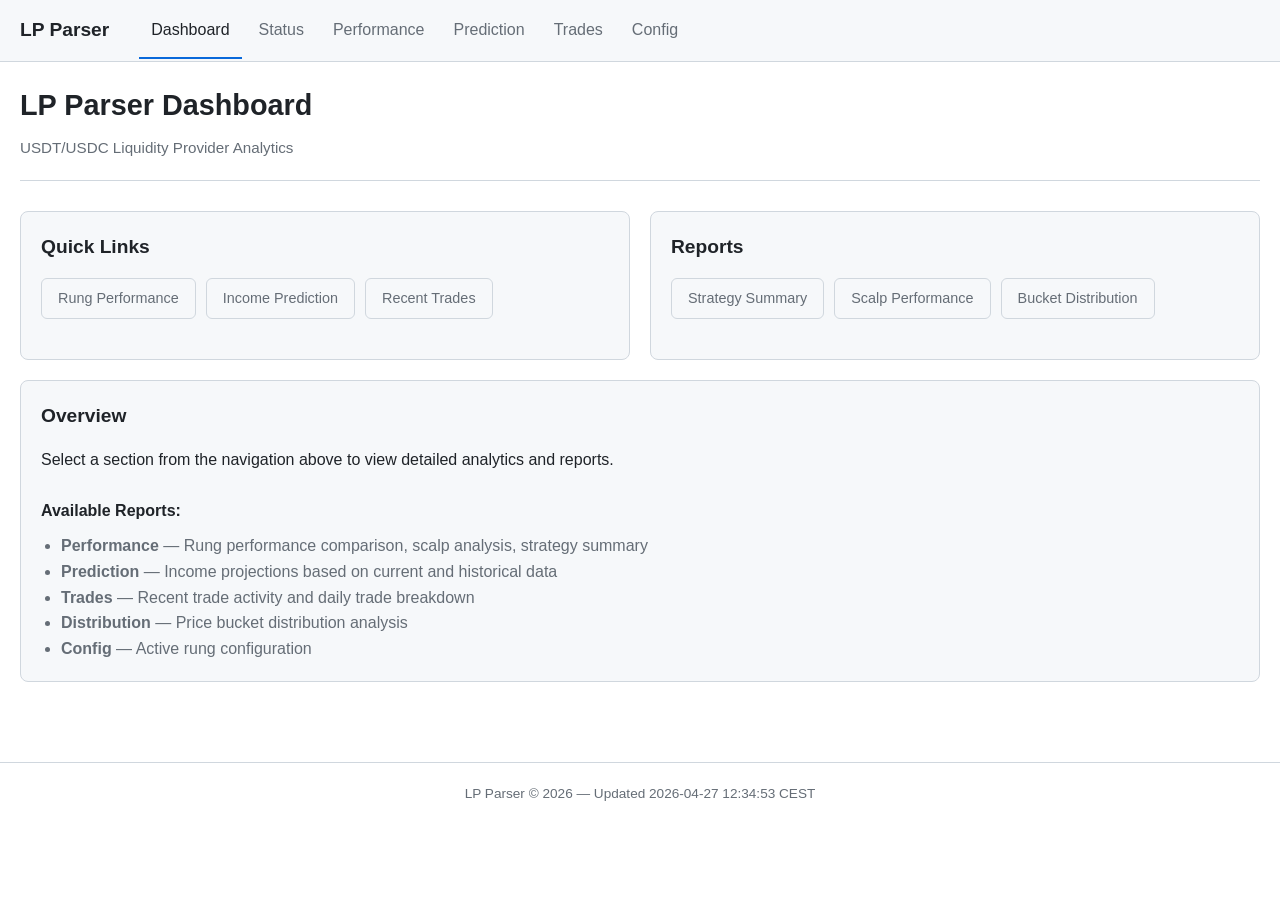
==== docs/index.html @ 60ecef34 "Trade update 2026-04-27 12:34:53" ====
<!DOCTYPE html>
<html lang="en">
<head>
  <meta charset="UTF-8">
  <meta name="viewport" content="width=device-width, initial-scale=1.0">
  <title>LP Parser Dashboard</title>
  <link rel="stylesheet" href="css/style.css">
  <link rel="stylesheet" href="https://cdn.datatables.net/1.13.7/css/jquery.dataTables.min.css">
</head>
<body>
  <nav>
    <div class="nav-container">
      <a href="index.html" class="logo">LP Parser</a>
      <ul class="nav-links">
        <li><a href="index.html">Dashboard</a></li>
        <li><a href="status.html">Status</a></li>
        <li><a href="performance.html">Performance</a></li>
        <li><a href="prediction.html">Prediction</a></li>
        <li><a href="trades.html">Trades</a></li>
        <li><a href="config.html">Config</a></li>
      </ul>
    </div>
  </nav>

  <div class="container">
    <div class="page-header">
      <h1>LP Parser Dashboard</h1>
      <p class="subtitle">USDT/USDC Liquidity Provider Analytics</p>
    </div>

    <div class="grid grid-2">
      <div class="card">
        <h2>Quick Links</h2>
        <div class="sub-nav">
          <a href="performance.html">Rung Performance</a>
          <a href="prediction.html">Income Prediction</a>
          <a href="trades.html">Recent Trades</a>
        </div>
      </div>

      <div class="card">
        <h2>Reports</h2>
        <div class="sub-nav">
          <a href="performance.html#strategy">Strategy Summary</a>
          <a href="performance.html#scalp">Scalp Performance</a>
          <a href="trades.html#distribution">Bucket Distribution</a>
        </div>
      </div>
    </div>

    <div class="card">
      <h2>Overview</h2>
      <p>Select a section from the navigation above to view detailed analytics and reports.</p>
      <br>
      <p><strong>Available Reports:</strong></p>
      <ul style="margin-left: 20px; margin-top: 10px; color: var(--text-secondary);">
        <li><strong>Performance</strong> — Rung performance comparison, scalp analysis, strategy summary</li>
        <li><strong>Prediction</strong> — Income projections based on current and historical data</li>
        <li><strong>Trades</strong> — Recent trade activity and daily trade breakdown</li>
        <li><strong>Distribution</strong> — Price bucket distribution analysis</li>
        <li><strong>Config</strong> — Active rung configuration</li>
      </ul>
    </div>
  </div>

  <footer>LP Parser &copy; 2026 &mdash; Updated 2026-04-27 12:34:53 CEST</footer>

  <script src="https://code.jquery.com/jquery-3.7.1.min.js"></script>
  <script src="https://cdn.datatables.net/1.13.7/js/jquery.dataTables.min.js"></script>
  <script src="js/main.js"></script>
</body>
</html>
---- docs/css/style.css ----
/* Light mode (default for light preference) */
:root {
  --bg-primary: #ffffff;
  --bg-secondary: #f6f8fa;
  --bg-tertiary: #eaeef2;
  --text-primary: #1f2328;
  --text-secondary: #656d76;
  --border-color: #d0d7de;
  --accent-color: #0969da;
  --accent-hover: #0550ae;
  --success-color: #1a7f37;
  --warning-color: #9a6700;
  --danger-color: #cf222e;
  --status-bar-bg: #ddf4ff;
}

/* Dark mode */
@media (prefers-color-scheme: dark) {
  :root {
    --bg-primary: #0d1117;
    --bg-secondary: #161b22;
    --bg-tertiary: #21262d;
    --text-primary: #c9d1d9;
    --text-secondary: #8b949e;
    --border-color: #30363d;
    --accent-color: #58a6ff;
    --accent-hover: #79b8ff;
    --success-color: #3fb950;
    --warning-color: #d29922;
    --danger-color: #f85149;
    --status-bar-bg: #2a3a50;
  }
}

* {
  box-sizing: border-box;
  margin: 0;
  padding: 0;
}

body {
  font-family: -apple-system, BlinkMacSystemFont, 'Segoe UI', Roboto, Oxygen, Ubuntu, sans-serif;
  background-color: var(--bg-primary);
  color: var(--text-primary);
  line-height: 1.6;
  min-height: 100vh;
}

.container {
  max-width: 1400px;
  margin: 0 auto;
  padding: 20px;
}

/* Navigation */
nav {
  background-color: var(--bg-secondary);
  border-bottom: 1px solid var(--border-color);
  padding: 0 20px;
  position: sticky;
  top: 0;
  z-index: 100;
}

nav .nav-container {
  max-width: 1400px;
  margin: 0 auto;
  display: flex;
  align-items: center;
  gap: 30px;
}

nav .logo {
  font-size: 1.2rem;
  font-weight: 600;
  color: var(--text-primary);
  text-decoration: none;
  padding: 15px 0;
}

nav .nav-links {
  display: flex;
  gap: 5px;
  list-style: none;
}

nav .nav-links a {
  color: var(--text-secondary);
  text-decoration: none;
  padding: 15px 12px;
  display: block;
  border-bottom: 2px solid transparent;
  transition: all 0.2s;
}

nav .nav-links a:hover {
  color: var(--text-primary);
}

nav .nav-links a.active {
  color: var(--text-primary);
  border-bottom-color: var(--accent-color);
}

/* Page Header */
.page-header {
  margin-bottom: 30px;
  padding-bottom: 20px;
  border-bottom: 1px solid var(--border-color);
}

.page-header h1 {
  font-size: 1.8rem;
  margin-bottom: 8px;
}

.page-header .subtitle {
  color: var(--text-secondary);
  font-size: 0.95rem;
}

/* Cards */
.card {
  background-color: var(--bg-secondary);
  border: 1px solid var(--border-color);
  border-radius: 8px;
  padding: 20px;
  margin-bottom: 20px;
}

.card.hidden {
  display: none;
}

.card h2 {
  font-size: 1.2rem;
  margin-bottom: 15px;
  color: var(--text-primary);
}

/* Tables */
.table-container {
  overflow-x: auto;
  margin-bottom: 20px;
}

table {
  width: 100%;
  border-collapse: collapse;
  font-size: 0.9rem;
}

table thead th {
  background-color: var(--bg-tertiary);
  color: var(--text-primary);
  font-weight: 600;
  text-align: left;
  padding: 12px 10px;
  border-bottom: 1px solid var(--border-color);
  white-space: nowrap;
}

table tbody td {
  padding: 10px;
  border-bottom: 1px solid var(--border-color);
  color: var(--text-secondary);
}

table tbody tr:hover {
  background-color: var(--bg-tertiary);
}

table tbody tr:hover td {
  color: var(--text-primary);
}

/* Numeric columns right-align */
table th:not(:first-child),
table td:not(:first-child),
table tfoot td:not(:first-child) {
  text-align: right !important;
}

/* Status bar (replaces Field | Value tables) */
.status-bar {
  display: flex;
  flex-wrap: wrap;
  gap: 30px;
  align-items: center;
  padding: 12px 16px;
  background-color: var(--status-bar-bg);
  border-radius: 6px;
  margin-top: 20px;
  margin-bottom: 16px;
  border: 1px solid var(--border-color);
}

.status-bar:first-child {
  margin-top: 0;
}

.status-bar-title {
  font-weight: normal;
  color: var(--text-primary);
  padding-right: 15px;
  border-right: 1px solid var(--border-color);
  margin-right: 5px;
}

.status-item {
  display: flex;
  flex-direction: column;
  gap: 2px;
}

.status-label {
  font-size: 0.75rem;
  color: var(--text-secondary);
  text-transform: uppercase;
  letter-spacing: 0.5px;
}

.status-value {
  font-size: 1rem;
  font-weight: 600;
  color: var(--text-primary);
}

/* Table footer (Total rows) */
table tfoot td {
  background-color: var(--bg-tertiary);
  font-weight: 600;
  border-top: 2px solid var(--border-color);
}


/* Section headings within cards/tables */
.card > h3,
.table-container h3 {
  font-size: 1.1rem;
  font-weight: normal;
  margin: 20px 0 12px 12px;
  padding-top: 15px;
  color: var(--text-primary);
}

.table-container h3:first-child {
  margin-top: 0;
  padding-top: 0;
  border-top: none;
}

/* Table notes/captions */
.table-note,
.table-legend {
  margin-top: 12px;
  color: var(--text-secondary);
  font-size: 0.85rem;
}

/* DataTables overrides */
.dataTables_wrapper {
  color: var(--text-secondary);
  width: 100%;
}

table.dataTable {
  width: 100% !important;
}

.dataTables_wrapper .dataTables_length,
.dataTables_wrapper .dataTables_filter,
.dataTables_wrapper .dataTables_info,
.dataTables_wrapper .dataTables_paginate {
  margin: 10px 0;
}

.dataTables_wrapper .dataTables_filter input,
.dataTables_wrapper .dataTables_length select {
  background-color: var(--bg-tertiary);
  border: 1px solid var(--border-color);
  color: var(--text-primary);
  padding: 6px 10px;
  border-radius: 4px;
  margin-left: 8px;
}

.dataTables_wrapper .dataTables_paginate .paginate_button {
  color: var(--text-secondary) !important;
  background: var(--bg-tertiary);
  border: 1px solid var(--border-color) !important;
  padding: 5px 12px;
  margin: 0 2px;
  border-radius: 4px;
  cursor: pointer;
}

.dataTables_wrapper .dataTables_paginate .paginate_button:hover {
  background: var(--bg-secondary) !important;
  color: var(--text-primary) !important;
}

.dataTables_wrapper .dataTables_paginate .paginate_button.current {
  background: var(--accent-color) !important;
  color: #fff !important;
  border-color: var(--accent-color) !important;
}

.dataTables_wrapper .dataTables_paginate .paginate_button.disabled {
  opacity: 0.5;
  cursor: not-allowed;
}

table.dataTable thead .sorting,
table.dataTable thead .sorting_asc,
table.dataTable thead .sorting_desc {
  cursor: pointer;
  position: relative;
  padding-right: 25px;
}

table.dataTable thead .sorting::after,
table.dataTable thead .sorting_asc::after,
table.dataTable thead .sorting_desc::after {
  position: absolute;
  right: 8px;
  top: 50%;
  transform: translateY(-50%);
  font-size: 0.8rem;
  opacity: 0.5;
}

table.dataTable thead .sorting::after {
  content: '⇅';
}

table.dataTable thead .sorting_asc::after {
  content: '↑';
  opacity: 1;
  color: var(--accent-color);
}

table.dataTable thead .sorting_desc::after {
  content: '↓';
  opacity: 1;
  color: var(--accent-color);
}

/* Grid layout for dashboard */
.grid {
  display: grid;
  gap: 20px;
}

.grid-2 {
  grid-template-columns: repeat(auto-fit, minmax(400px, 1fr));
}

/* Sub-navigation */
.sub-nav {
  display: flex;
  gap: 10px;
  margin-bottom: 20px;
  flex-wrap: wrap;
}

.sub-nav a {
  background-color: var(--bg-secondary);
  border: 1px solid var(--border-color);
  color: var(--text-secondary);
  padding: 8px 16px;
  border-radius: 6px;
  text-decoration: none;
  font-size: 0.9rem;
  transition: all 0.2s;
}

.sub-nav a:hover {
  background-color: var(--bg-tertiary);
  color: var(--text-primary);
}

.sub-nav a.active {
  background-color: var(--accent-color);
  border-color: var(--accent-color);
  color: #fff;
}

/* Day selector dropdown */
.day-selector {
  margin-bottom: 15px;
}

.day-selector label {
  color: var(--text-secondary);
  margin-right: 8px;
}

.date-dropdown {
  background-color: var(--bg-tertiary);
  border: 1px solid var(--border-color);
  color: var(--text-primary);
  padding: 8px 12px;
  border-radius: 4px;
  font-size: 0.9rem;
  cursor: pointer;
}

.date-dropdown:hover {
  border-color: var(--accent-color);
}

.date-dropdown:focus {
  outline: none;
  border-color: var(--accent-color);
  box-shadow: 0 0 0 2px rgba(88, 166, 255, 0.2);
}

/* Complex table headers */
.header-group {
  text-align: center !important;
  border-bottom: 1px solid var(--border-color);
  background-color: var(--bg-tertiary);
}

.rung-status-cell {
  min-width: 72px;
}

.rung-status-badges {
  display: flex;
  flex-wrap: wrap;
  justify-content: flex-end;
  gap: 4px;
}

.rung-status-badge {
  display: inline-flex;
  align-items: center;
  justify-content: center;
  min-width: 26px;
  height: 20px;
  padding: 0 5px;
  border-radius: 3px;
  font-size: 0.75rem;
  font-weight: 700;
  line-height: 1;
}

.rung-status-badge--participating {
  background-color: #3fb950;
  color: #ffffff;
}

.rung-status-badge--out-of-range {
  background-color: #f85149;
  color: #ffffff;
}

.rung-status-badge--skipped {
  background-color: #d29922;
  color: #ffffff;
}

/* Percentage bar visualization */
.pct-bar {
  display: flex;
  align-items: center;
  gap: 8px;
}

.pct-bar-fill {
  height: 12px;
  border-radius: 2px;
  min-width: 2px;
}

.pct-bar-fill.volume {
  background-color: #58a6ff;
}

.pct-bar-fill.fees {
  background-color: #3fb950;
}

.pct-bar-value {
  font-size: 0.85rem;
  min-width: 50px;
  text-align: right;
}

/* Footer */
footer {
  margin-top: 40px;
  padding: 20px;
  text-align: center;
  color: var(--text-secondary);
  font-size: 0.85rem;
  border-top: 1px solid var(--border-color);
}

/* Responsive */
@media (max-width: 768px) {
  nav .nav-container {
    flex-direction: column;
    align-items: flex-start;
    gap: 0;
  }

  nav .nav-links {
    flex-wrap: wrap;
    padding-bottom: 10px;
  }

  .grid-2 {
    grid-template-columns: 1fr;
  }
}
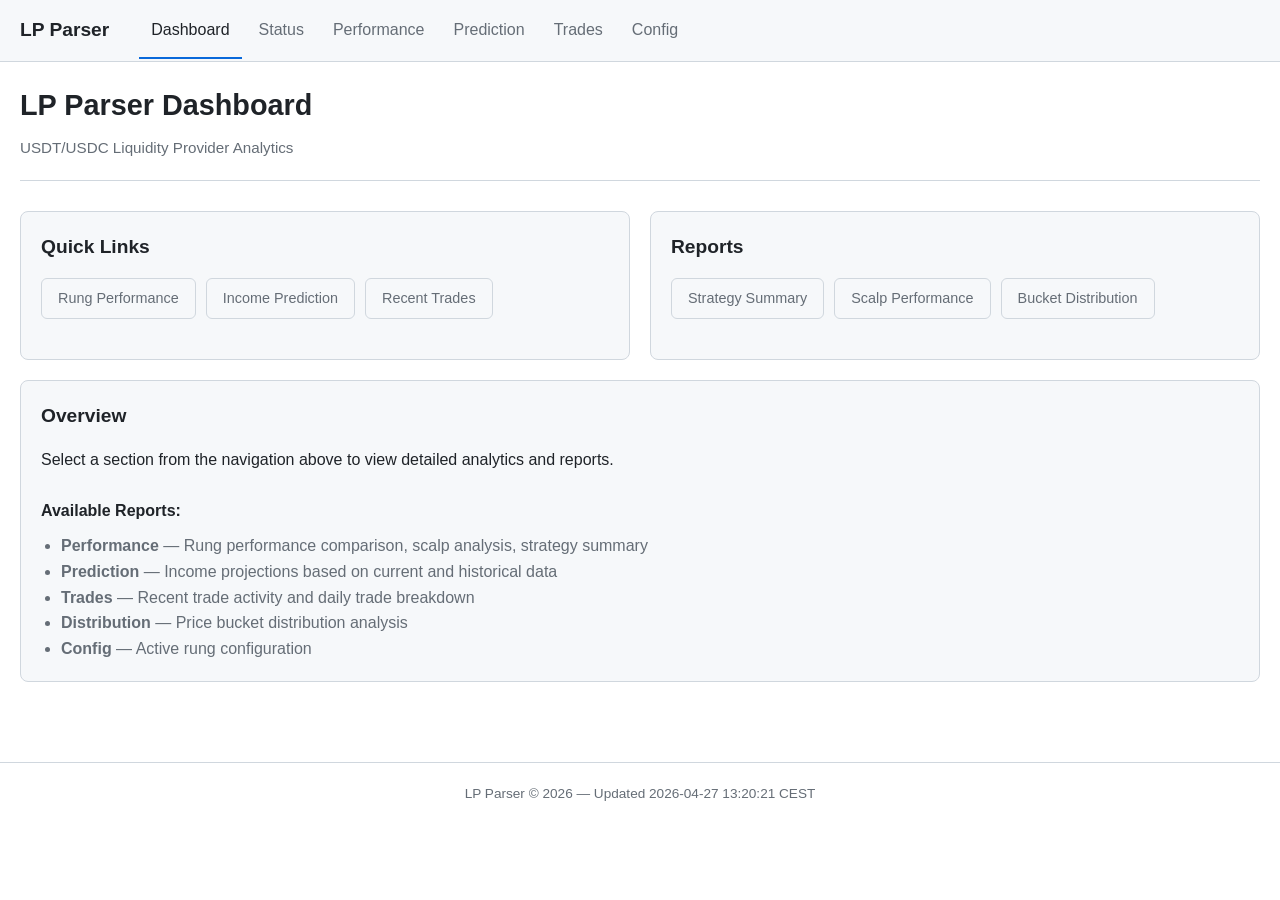
==== commit 3b56c716: "Trade update 2026-04-27 13:20:21" ====
--- a/docs/index.html
+++ b/docs/index.html
@@ -63,7 +63,7 @@
     </div>
   </div>
 
-  <footer>LP Parser &copy; 2026 &mdash; Updated 2026-04-27 12:34:53 CEST</footer>
+  <footer>LP Parser &copy; 2026 &mdash; Updated 2026-04-27 13:20:21 CEST</footer>
 
   <script src="https://code.jquery.com/jquery-3.7.1.min.js"></script>
   <script src="https://cdn.datatables.net/1.13.7/js/jquery.dataTables.min.js"></script>
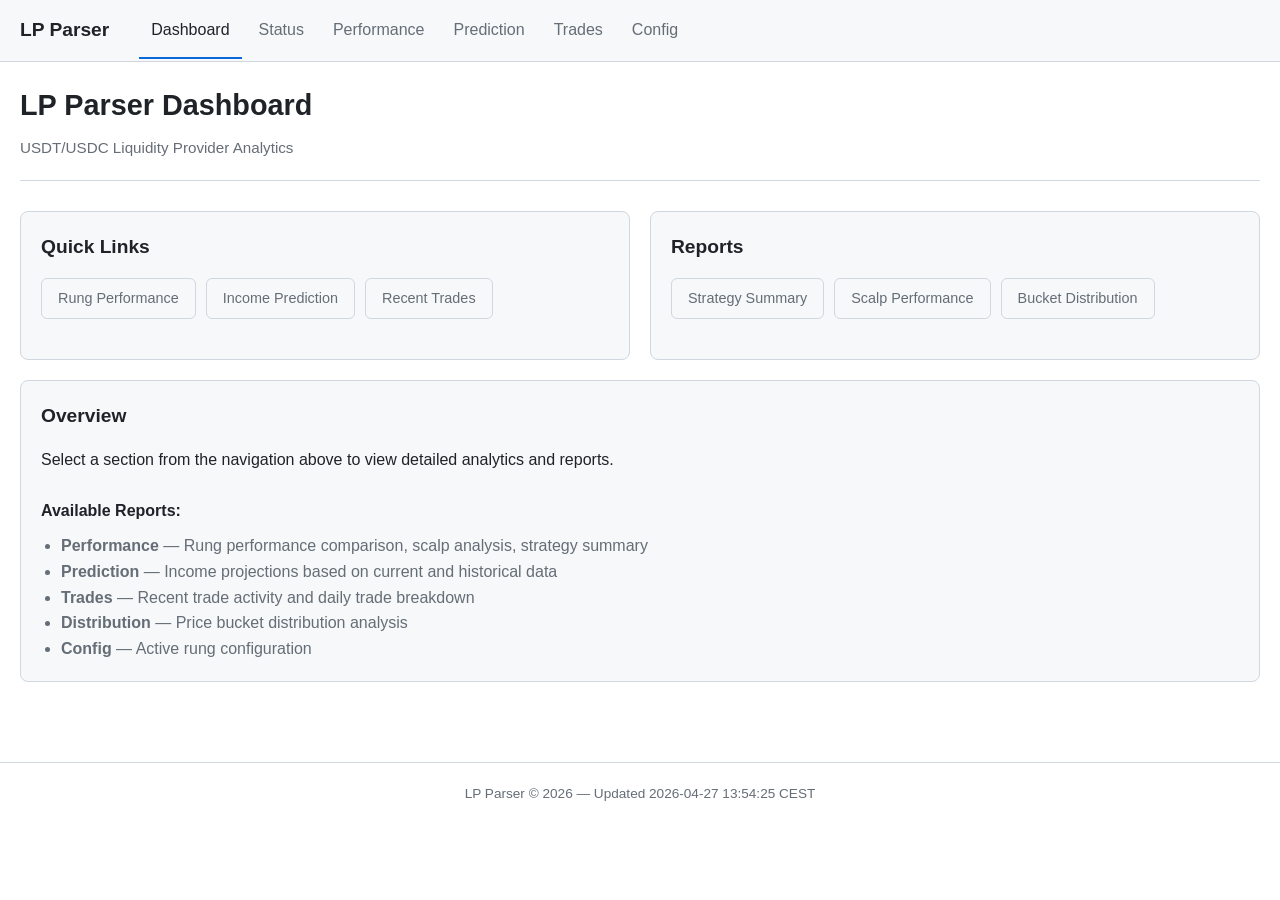
==== commit 4f723dab: "Trade update 2026-04-27 13:54:25" ====
--- a/docs/index.html
+++ b/docs/index.html
@@ -63,7 +63,7 @@
     </div>
   </div>
 
-  <footer>LP Parser &copy; 2026 &mdash; Updated 2026-04-27 13:20:21 CEST</footer>
+  <footer>LP Parser &copy; 2026 &mdash; Updated 2026-04-27 13:54:25 CEST</footer>
 
   <script src="https://code.jquery.com/jquery-3.7.1.min.js"></script>
   <script src="https://cdn.datatables.net/1.13.7/js/jquery.dataTables.min.js"></script>
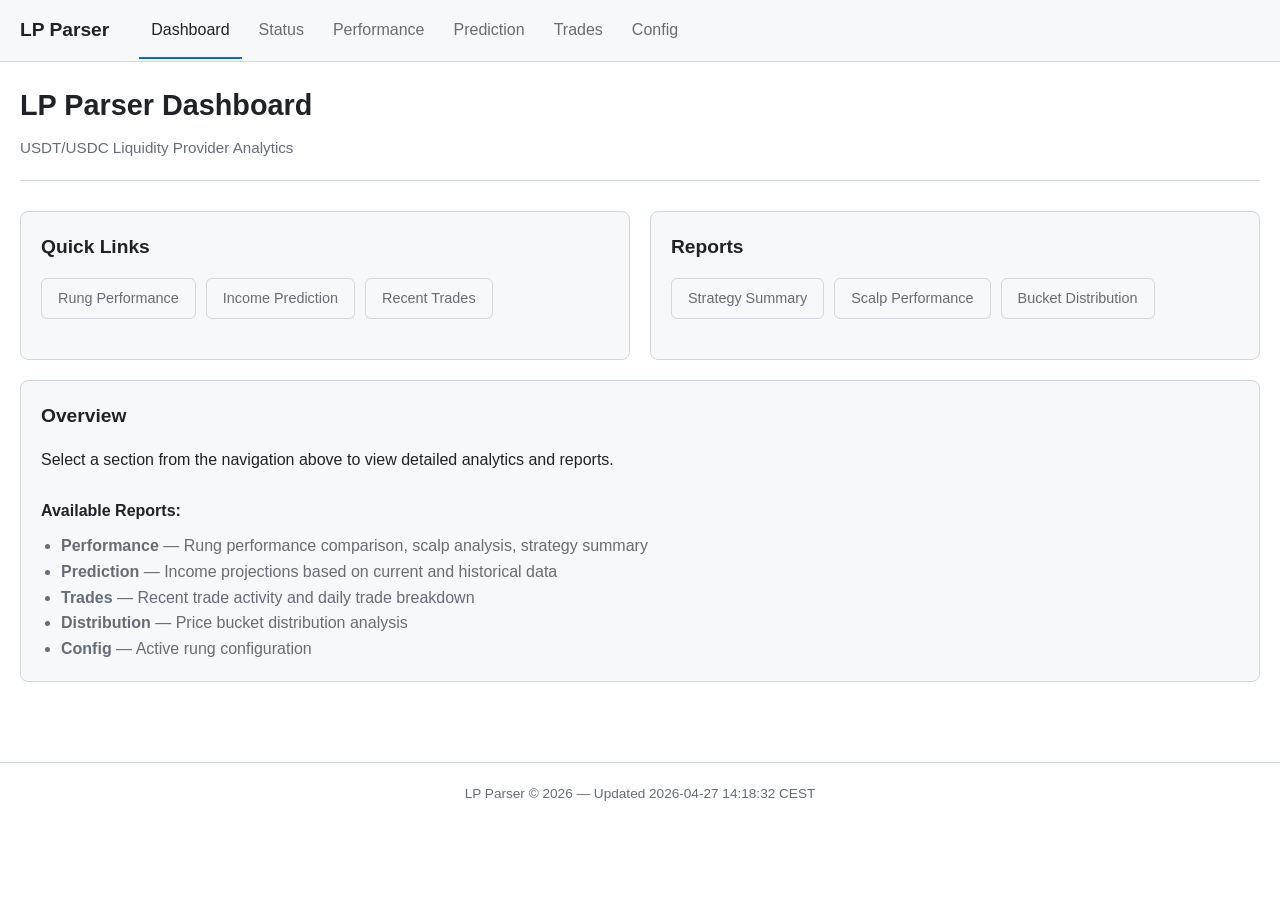
==== commit 338984bd: "Trade update 2026-04-27 14:18:32" ====
--- a/docs/index.html
+++ b/docs/index.html
@@ -63,7 +63,7 @@
     </div>
   </div>
 
-  <footer>LP Parser &copy; 2026 &mdash; Updated 2026-04-27 13:54:25 CEST</footer>
+  <footer>LP Parser &copy; 2026 &mdash; Updated 2026-04-27 14:18:32 CEST</footer>
 
   <script src="https://code.jquery.com/jquery-3.7.1.min.js"></script>
   <script src="https://cdn.datatables.net/1.13.7/js/jquery.dataTables.min.js"></script>
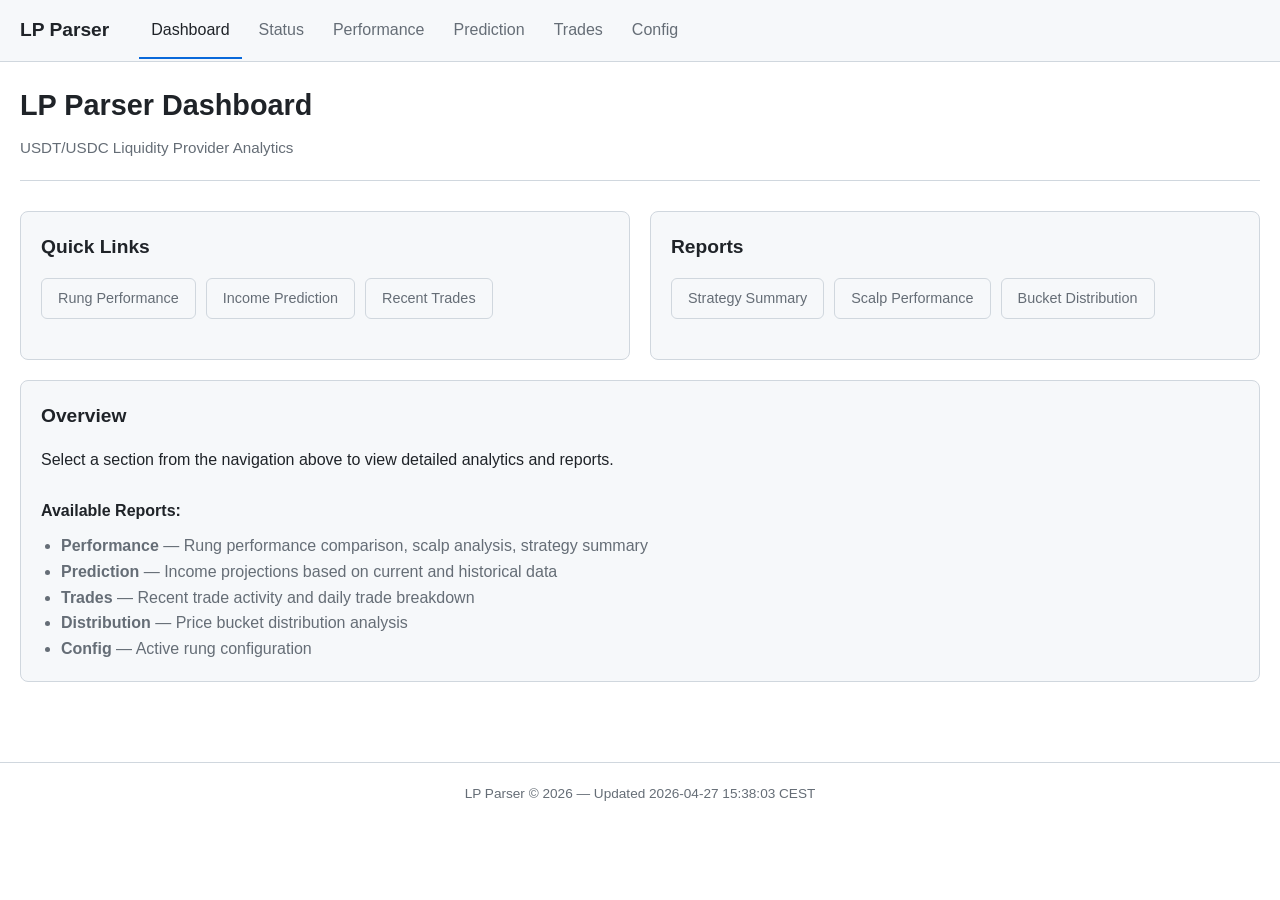
==== commit 5c03474f: "Trade update 2026-04-27 15:38:03" ====
--- a/docs/index.html
+++ b/docs/index.html
@@ -63,7 +63,7 @@
     </div>
   </div>
 
-  <footer>LP Parser &copy; 2026 &mdash; Updated 2026-04-27 14:18:32 CEST</footer>
+  <footer>LP Parser &copy; 2026 &mdash; Updated 2026-04-27 15:38:03 CEST</footer>
 
   <script src="https://code.jquery.com/jquery-3.7.1.min.js"></script>
   <script src="https://cdn.datatables.net/1.13.7/js/jquery.dataTables.min.js"></script>
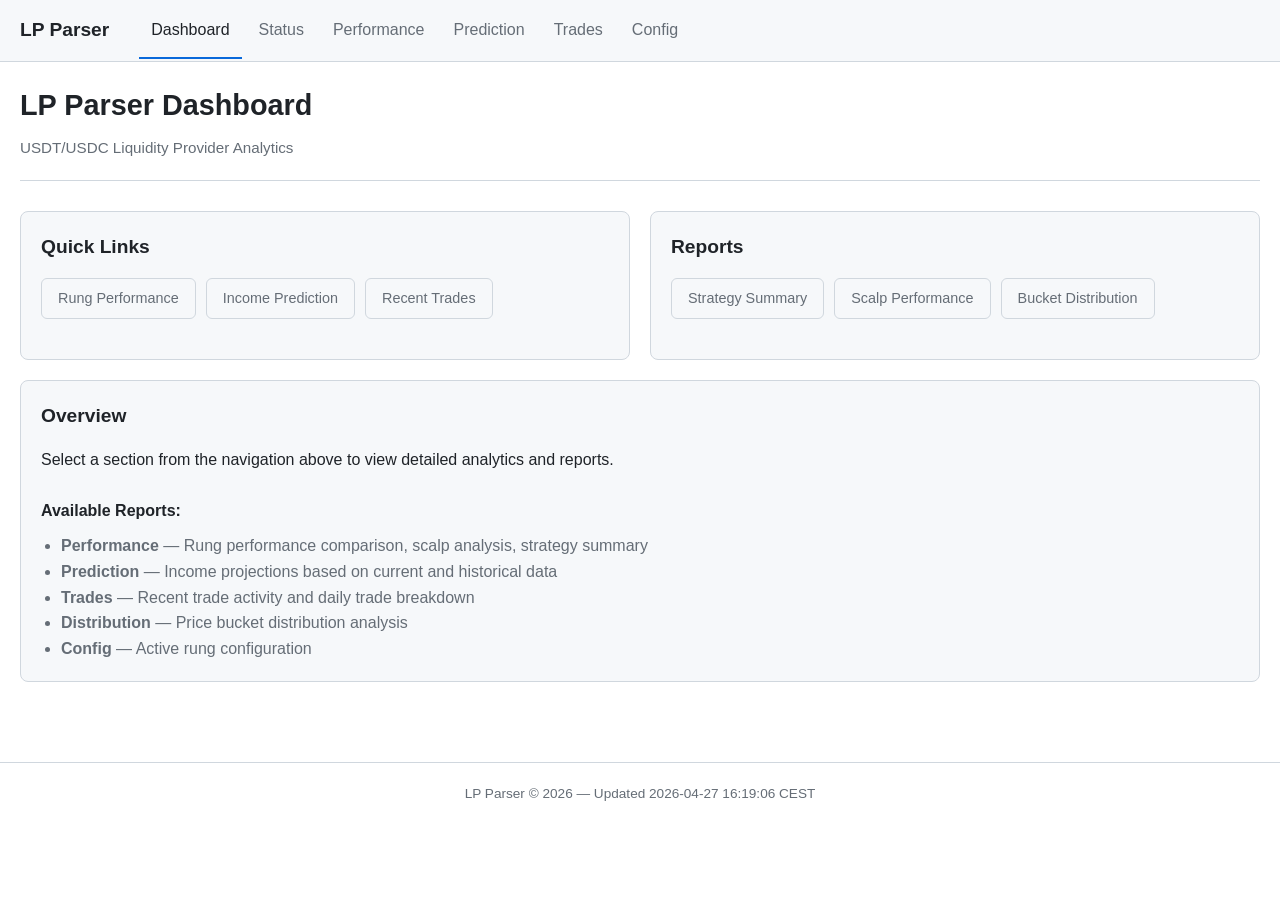
==== commit 41805fcc: "Refactor APY to APR across multiple files and update calculations - Changed all instances of "APY" t" ====
--- a/docs/index.html
+++ b/docs/index.html
@@ -63,7 +63,7 @@
     </div>
   </div>
 
-  <footer>LP Parser &copy; 2026 &mdash; Updated 2026-04-27 15:38:03 CEST</footer>
+  <footer>LP Parser &copy; 2026 &mdash; Updated 2026-04-27 16:19:06 CEST</footer>
 
   <script src="https://code.jquery.com/jquery-3.7.1.min.js"></script>
   <script src="https://cdn.datatables.net/1.13.7/js/jquery.dataTables.min.js"></script>
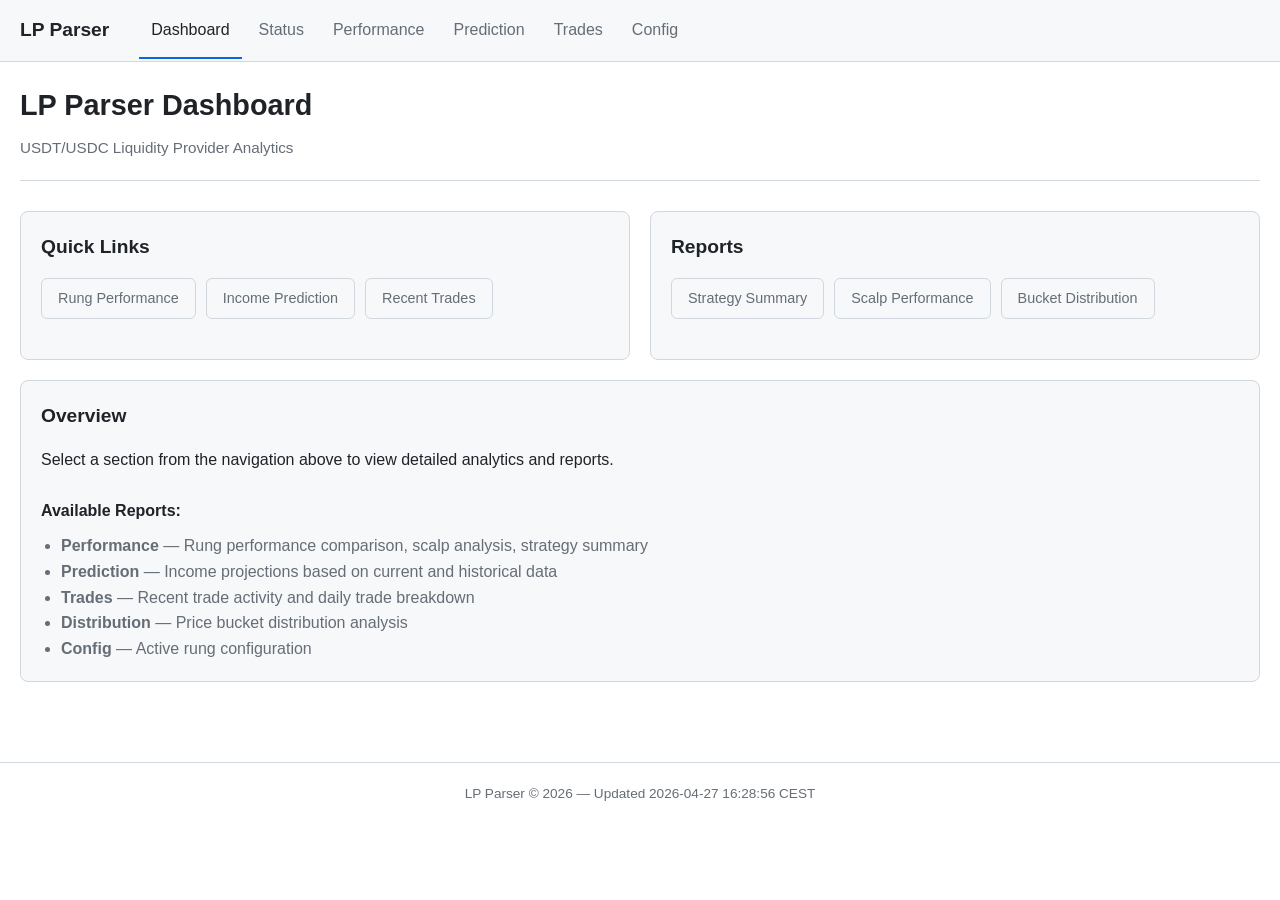
==== commit fc429633: "Trade update 2026-04-27 16:28:56" ====
--- a/docs/index.html
+++ b/docs/index.html
@@ -63,7 +63,7 @@
     </div>
   </div>
 
-  <footer>LP Parser &copy; 2026 &mdash; Updated 2026-04-27 16:19:06 CEST</footer>
+  <footer>LP Parser &copy; 2026 &mdash; Updated 2026-04-27 16:28:56 CEST</footer>
 
   <script src="https://code.jquery.com/jquery-3.7.1.min.js"></script>
   <script src="https://cdn.datatables.net/1.13.7/js/jquery.dataTables.min.js"></script>
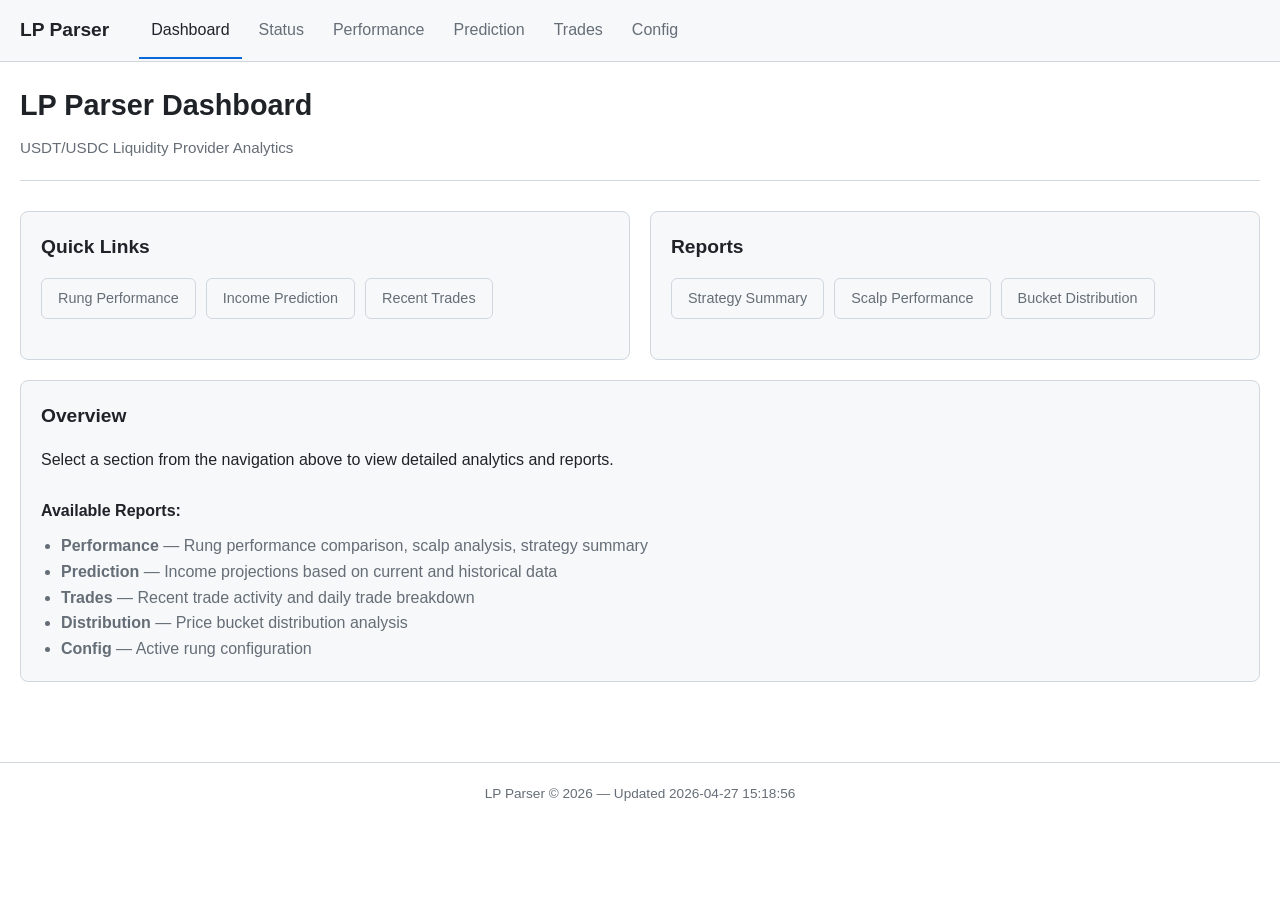
==== commit d8c7a5cd: "feat: update footer to dynamically display last updated timestamp - Modified footer in multiple HTML" ====
--- a/docs/index.html
+++ b/docs/index.html
@@ -63,7 +63,7 @@
     </div>
   </div>
 
-  <footer>LP Parser &copy; 2026 &mdash; Updated 2026-04-27 16:28:56 CEST</footer>
+  <footer>LP Parser &copy; 2026 &mdash; Updated <span id="footer-updated">...</span></footer>
 
   <script src="https://code.jquery.com/jquery-3.7.1.min.js"></script>
   <script src="https://cdn.datatables.net/1.13.7/js/jquery.dataTables.min.js"></script>
